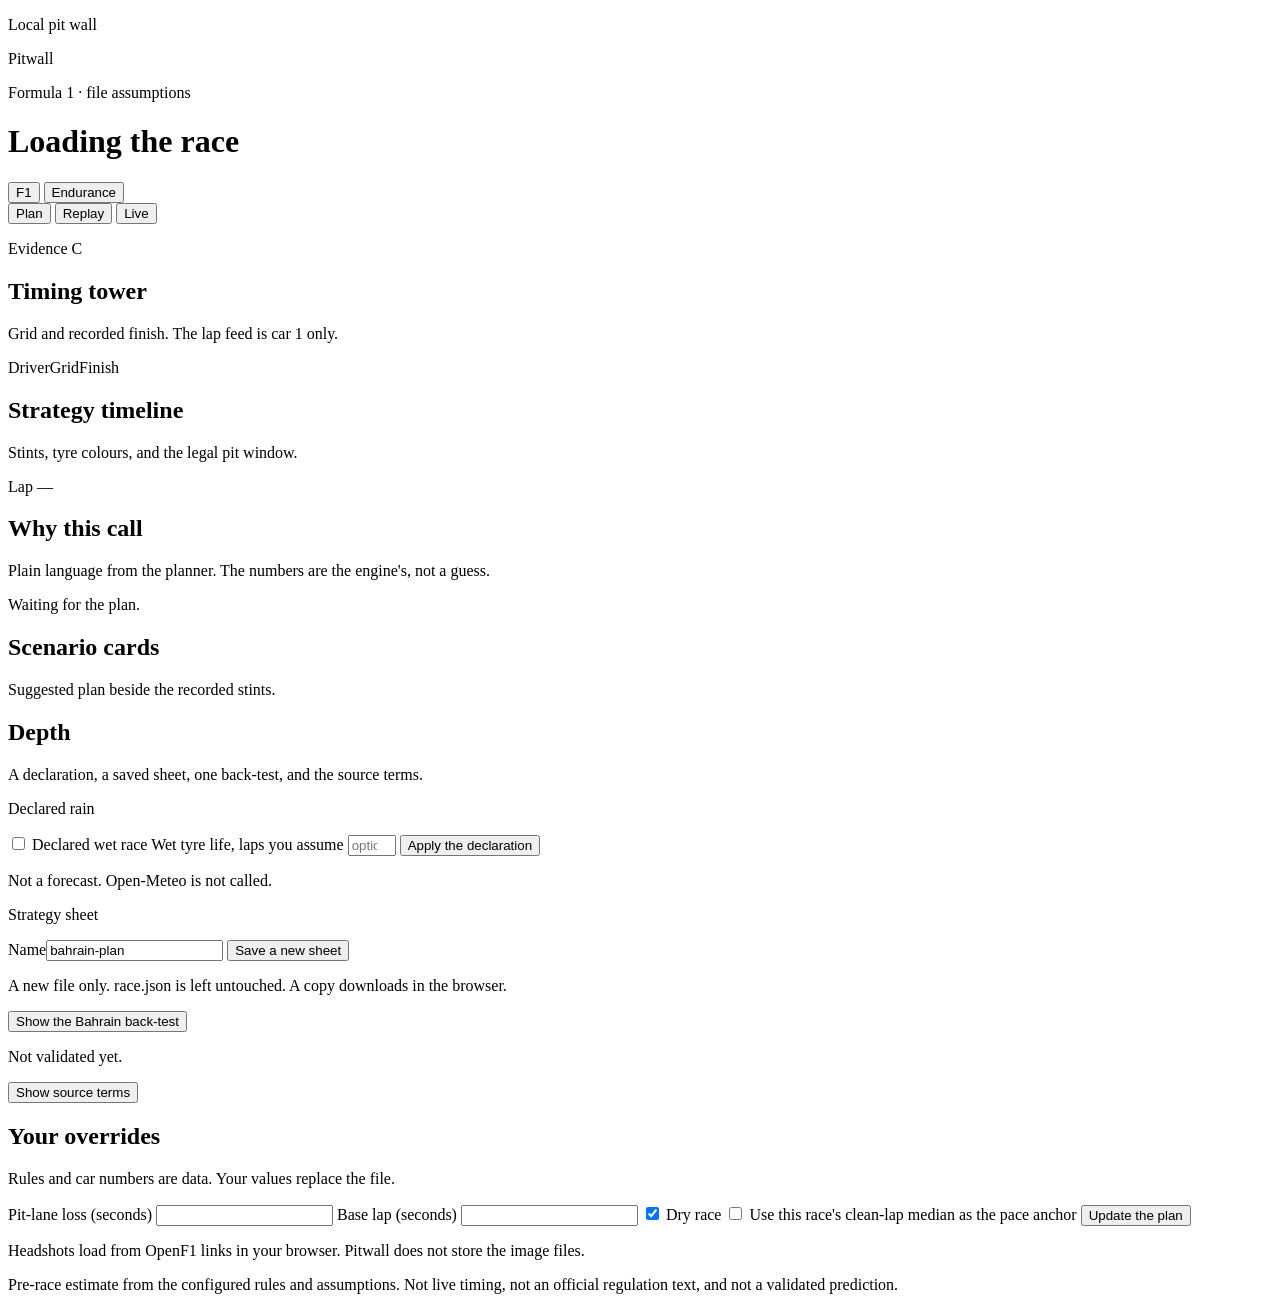
==== pitwall_api/static/index.html @ 007bea9b "Merge branch 'cursor/phase-3-wec-endurance-b5de' into cursor/phase-4-depth-b5de Co-authored-by: Sree" ====
<!DOCTYPE html>
<html lang="en">
  <head>
    <meta charset="utf-8" />
    <meta name="viewport" content="width=device-width, initial-scale=1" />
    <title>Pitwall</title>
    <link rel="stylesheet" href="/static/wall.css" />
  </head>
  <body>
    <header class="topbar">
      <div class="brand">
        <span class="mark" aria-hidden="true"></span>
        <div>
          <p class="brand-kicker">Local pit wall</p>
          <p class="brand-name">Pitwall</p>
        </div>
      </div>
      <div class="event-block">
        <p class="kicker" id="series-kicker">Formula 1 · file assumptions</p>
        <h1 id="event-name">Loading the race</h1>
      </div>
      <div class="modes" role="group" aria-label="Series">
        <button type="button" id="series-f1" class="mode on">F1</button>
        <button type="button" id="series-endurance" class="mode">Endurance</button>
      </div>
      <div class="modes" role="group" aria-label="View">
        <button type="button" id="mode-plan" class="mode on" data-mode="plan">Plan</button>
        <button type="button" id="mode-replay" class="mode" data-mode="replay">Replay</button>
        <button type="button" id="mode-live" class="mode" data-mode="live">Live</button>
      </div>
      <p class="pill" id="evidence-pill">Evidence C</p>
    </header>

    <div class="wall">
      <aside class="panel tower-panel" aria-labelledby="tower-title">
        <div class="panel-head">
          <h2 id="tower-title">Timing tower</h2>
          <p id="tower-blurb">Grid and recorded finish. The lap feed is car 1 only.</p>
        </div>
        <div class="tower-head" aria-hidden="true">
          <span></span><span id="tower-col-driver">Driver</span><span id="tower-col-a">Grid</span><span id="tower-col-b">Finish</span>
        </div>
        <ol id="tower" class="tower"></ol>
      </aside>

      <main class="centre">
        <section class="panel" aria-labelledby="timeline-title">
          <div class="panel-head row">
            <div>
              <h2 id="timeline-title">Strategy timeline</h2>
              <p id="timeline-note">Stints, tyre colours, and the legal pit window.</p>
            </div>
            <p class="lap-readout" id="lap-readout">Lap —</p>
          </div>
          <p id="live-banner" class="live-banner" hidden></p>
          <div id="timeline" class="timeline"></div>
          <div class="scrub" id="scrub" hidden>
            <label for="lap-slider">Lap</label>
            <input id="lap-slider" type="range" min="1" max="57" value="1" />
            <p id="pit-flag" class="pit-flag" hidden>Pit this lap</p>
          </div>
        </section>

        <section class="panel explain" aria-labelledby="explain-title">
          <div class="panel-head">
            <h2 id="explain-title">Why this call</h2>
            <p>Plain language from the planner. The numbers are the engine's, not a guess.</p>
          </div>
          <p id="explain" class="explain-body">Waiting for the plan.</p>
          <p id="uncertainty" class="uncertainty"></p>
        </section>
      </main>

      <aside class="side">
        <section class="panel" aria-labelledby="cards-title">
          <div class="panel-head">
            <h2 id="cards-title">Scenario cards</h2>
            <p id="cards-blurb">Suggested plan beside the recorded stints.</p>
          </div>
          <div id="cards" class="cards"></div>
        </section>

        <section class="panel" id="endurance-tools" hidden aria-labelledby="endurance-title">
          <div class="panel-head">
            <h2 id="endurance-title">Endurance</h2>
            <p>Synthetic presets and numbers you type. No timing feed is fetched.</p>
          </div>
          <label class="stack">Preset
            <select id="preset-name"></select>
          </label>
          <label class="stack">Class name
            <input id="class-name" type="text" value="GT3" maxlength="40" />
          </label>
          <button type="button" id="add-class">Add the 4h synthetic preset as another class</button>
          <p id="class-note" class="fine">Classes do not interact. There is no traffic, passing, or shared pit lane between them.</p>
          <form id="sc-form" class="builder">
            <p class="kicker">Manual safety car</p>
            <label>Deploy minute<input id="sc-minute" type="number" min="0" step="1" value="120" /></label>
            <label>Duration (minutes)<input id="sc-duration" type="number" min="0" step="1" value="20" /></label>
            <button type="submit">Apply the what-if</button>
            <p id="sc-note" class="fine">You declare the window. This is not live race control.</p>
          </form>
          <form id="telemetry-form" class="builder">
            <p class="kicker">Lap rows</p>
            <textarea id="telemetry-csv" rows="4" spellcheck="false" placeholder="lap,lap_time_sec,fuel_remaining_liters"></textarea>
            <button type="button" id="fill-sample">Fill a synthetic sample</button>
            <button type="submit">Preview pasted laps</button>
            <button type="button" id="use-pace" hidden>Use this pace on the plan</button>
            <p id="telemetry-note" class="fine">Paste rows you have the right to use. A link is refused and nothing is fetched.</p>
          </form>
        </section>

        <section class="panel" id="live-tools" hidden aria-labelledby="live-title">
          <div class="panel-head">
            <h2 id="live-title">Live tools</h2>
            <p>Replay is the free feed. OpenF1 live stays on the server and is paid.</p>
          </div>
          <p id="live-source" class="fine"></p>
          <label class="check"><input id="sc-on" type="checkbox" /> What-if safety car, laps 34–36, pit loss 10 s</label>
          <button type="button" id="play-live">Play the recording</button>
          <form id="undercut-form" class="builder">
            <p class="kicker">Undercut</p>
            <label>Gap behind (seconds)<input id="gap" type="number" step="0.1" value="2" /></label>
            <label>Laps we stop earlier<input id="laps-ahead" type="number" step="1" value="5" /></label>
            <label>Tyre gain per lap (seconds)<input id="tyre-gain" type="number" step="0.1" value="0.5" /></label>
            <label>Out-lap warm-up (seconds)<input id="out-lap" type="number" min="0" step="0.1" value="0" /></label>
            <label>In-lap delta (seconds)<input id="in-lap" type="number" min="0" step="0.1" value="0" /></label>
            <label>Traffic avoided (seconds)<input id="traffic" type="number" min="0" step="0.1" value="0" /></label>
            <button type="submit">Check the undercut</button>
            <p id="undercut-note" class="fine">Tyre gain, out-lap, in-lap, and traffic are your inputs, not a measured rival.</p>
          </form>
          <button type="button" id="odds-button">Sample the race-time spread</button>
          <p id="odds-note" class="fine"></p>
        </section>

        <section class="panel" id="depth-tools" aria-labelledby="depth-title">
          <div class="panel-head">
            <h2 id="depth-title">Depth</h2>
            <p>A declaration, a saved sheet, one back-test, and the source terms.</p>
          </div>
          <form id="rain-form" class="builder">
            <p class="kicker">Declared rain</p>
            <label class="check"><input id="declared-wet" type="checkbox" /> Declared wet race</label>
            <label>Wet tyre life, laps you assume
              <input id="wet-life" type="number" min="1" max="80" step="1" placeholder="optional" />
            </label>
            <button type="submit">Apply the declaration</button>
            <p id="rain-note" class="fine">Not a forecast. Open-Meteo is not called.</p>
          </form>
          <form id="sheet-form" class="builder">
            <p class="kicker">Strategy sheet</p>
            <label>Name<input id="sheet-name" type="text" value="bahrain-plan" maxlength="80" /></label>
            <button type="submit">Save a new sheet</button>
            <p id="sheet-note" class="fine">A new file only. race.json is left untouched. A copy downloads in the browser.</p>
          </form>
          <button type="button" id="accuracy-button">Show the Bahrain back-test</button>
          <p id="accuracy-note" class="fine">Not validated yet.</p>
          <button type="button" id="terms-button">Show source terms</button>
          <p id="terms-note" class="fine"></p>
        </section>

        <section class="panel" aria-labelledby="builder-title">
          <div class="panel-head">
            <h2 id="builder-title">Your overrides</h2>
            <p>Rules and car numbers are data. Your values replace the file.</p>
          </div>
          <form id="builder" class="builder">
            <label>Pit-lane loss (seconds)
              <input id="pit-loss" name="pit_lane_loss_sec" type="number" min="0" step="0.1" required />
            </label>
            <label>Base lap (seconds)
              <input id="base-lap" name="base_lap_time_sec" type="number" min="1" step="0.001" required />
            </label>
            <label class="check"><input id="dry-race" name="dry_race" type="checkbox" checked /> Dry race</label>
            <label class="check"><input id="anchor-pace" name="anchor_pace" type="checkbox" /> Use this race's clean-lap median as the pace anchor</label>
            <button type="submit" id="apply">Update the plan</button>
            <p id="apply-note" class="fine">Headshots load from OpenF1 links in your browser. Pitwall does not store the image files.</p>
          </form>
        </section>
      </aside>
    </div>

    <footer class="disclaimer">
      Pre-race estimate from the configured rules and assumptions.
      Not live timing, not an official regulation text, and not a validated prediction.
    </footer>
    <script type="module" src="/static/wall.js"></script>
  </body>
</html>
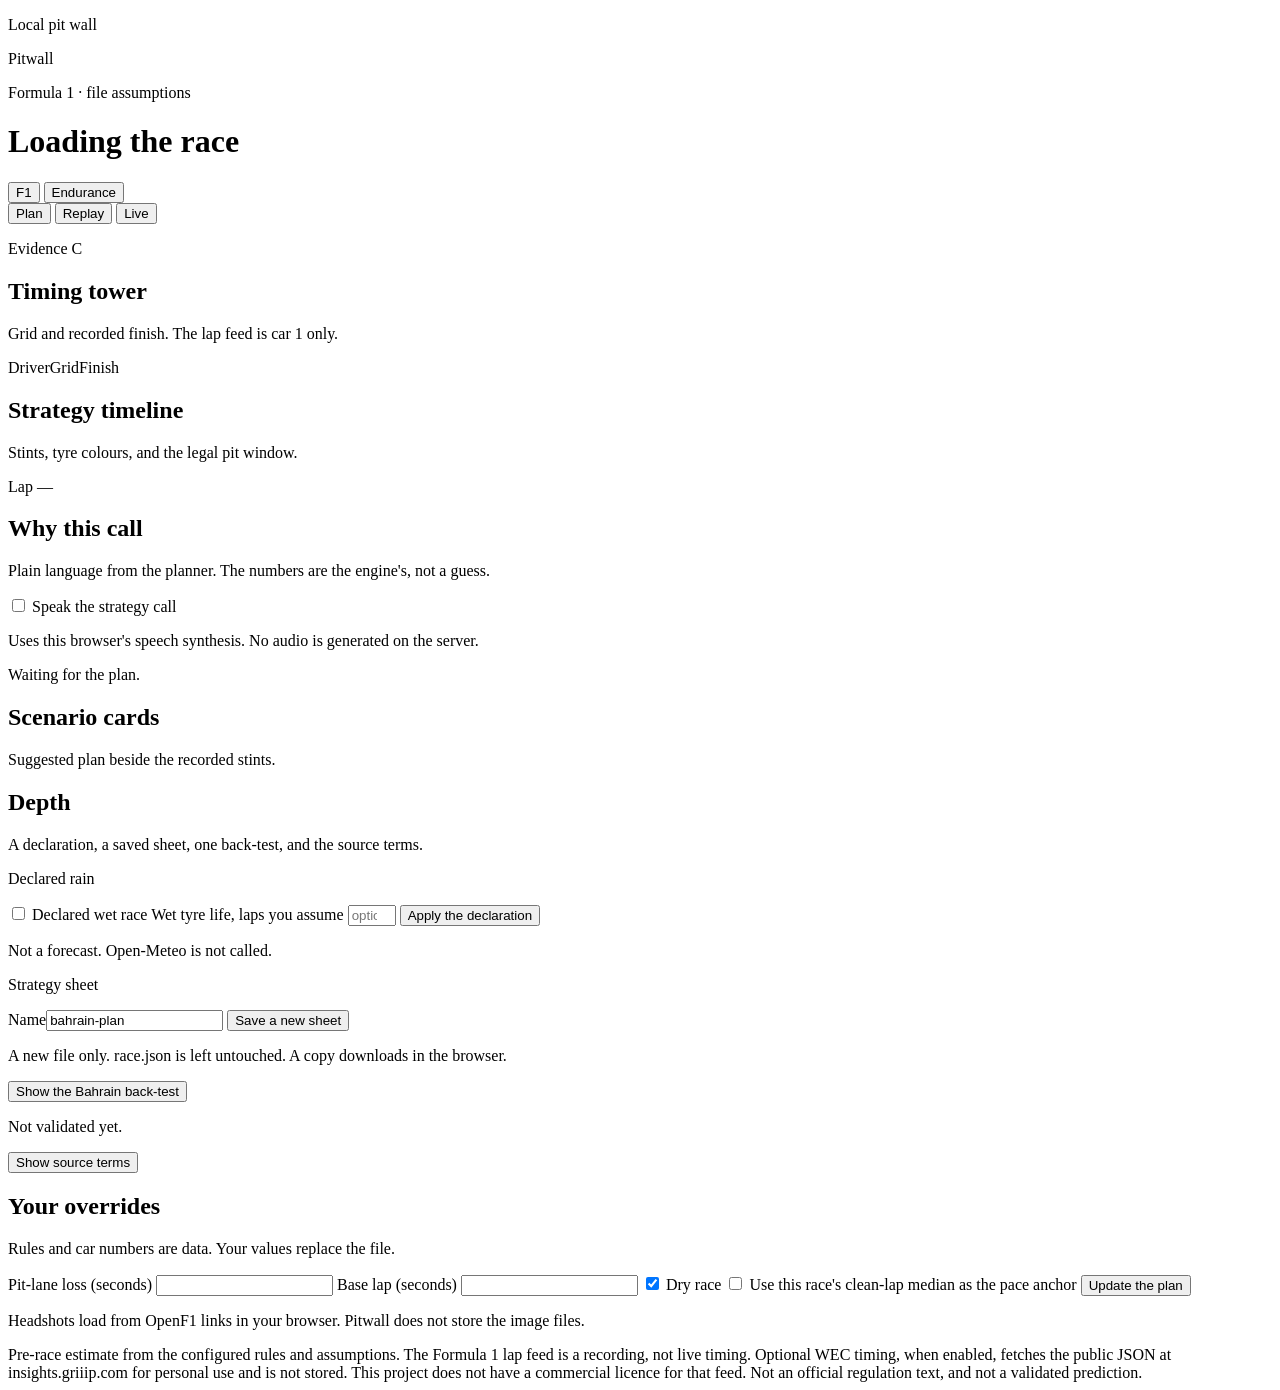
==== commit aba91788: "Merge phase-4 depth fixes and keep team radio on the split pit wall. The WEC adapter names the publi" ====
--- a/pitwall_api/static/index.html
+++ b/pitwall_api/static/index.html
@@ -55,9 +55,32 @@
           <p id="live-banner" class="live-banner" hidden></p>
           <div id="timeline" class="timeline"></div>
           <div class="scrub" id="scrub" hidden>
-            <label for="lap-slider">Lap</label>
-            <input id="lap-slider" type="range" min="1" max="57" value="1" />
-            <p id="pit-flag" class="pit-flag" hidden>Pit this lap</p>
+            <div class="scrub-row">
+              <label for="lap-slider">Lap</label>
+              <input id="lap-slider" type="range" min="1" max="57" value="1" />
+              <p id="pit-flag" class="pit-flag" hidden>Pit this lap</p>
+            </div>
+            <div class="transport">
+              <button type="button" id="play-recording">Play</button>
+              <button type="button" id="pause-recording">Pause</button>
+              <label>Speed
+                <select id="play-speed">
+                  <option value="2000">0.5×</option>
+                  <option value="1000" selected>1×</option>
+                  <option value="500">2×</option>
+                  <option value="200">5×</option>
+                </select>
+              </label>
+              <p class="fine">A recording. Jump with the lap slider. Not live timing.</p>
+            </div>
+          </div>
+          <div id="radio-box" class="radio-box" hidden>
+            <div>
+              <h3>Team radio</h3>
+              <p id="radio-note">OpenF1 clip for this lap. The browser plays the link. Audio is not stored.</p>
+            </div>
+            <audio id="team-radio" controls preload="none"></audio>
+            <label class="check"><input id="radio-auto" type="checkbox" /> Play the clip when the lap reaches it</label>
           </div>
         </section>
 
@@ -66,6 +89,8 @@
             <h2 id="explain-title">Why this call</h2>
             <p>Plain language from the planner. The numbers are the engine's, not a guess.</p>
           </div>
+          <label class="check"><input id="speak-call" type="checkbox" /> Speak the strategy call</label>
+          <p id="speak-note" class="fine">Uses this browser's speech synthesis. No audio is generated on the server.</p>
           <p id="explain" class="explain-body">Waiting for the plan.</p>
           <p id="uncertainty" class="uncertainty"></p>
         </section>
@@ -83,7 +108,7 @@
         <section class="panel" id="endurance-tools" hidden aria-labelledby="endurance-title">
           <div class="panel-head">
             <h2 id="endurance-title">Endurance</h2>
-            <p>Synthetic presets and numbers you type. No timing feed is fetched.</p>
+            <p>Synthetic presets and numbers you type. A pasted link is still refused.</p>
           </div>
           <label class="stack">Preset
             <select id="preset-name"></select>
@@ -108,6 +133,13 @@
             <button type="button" id="use-pace" hidden>Use this pace on the plan</button>
             <p id="telemetry-note" class="fine">Paste rows you have the right to use. A link is refused and nothing is fetched.</p>
           </form>
+          <form id="wec-form" class="builder">
+            <p class="kicker">Optional public timing</p>
+            <label class="check"><input id="wec-enable" type="checkbox" /> Read livetiming.fiawec.com for personal use</label>
+            <button type="submit" id="wec-refresh" disabled>Refresh timing</button>
+            <p id="wec-note" class="fine">Off by default. A refresh fetches the public JSON at insights.griiip.com for personal use. It is not stored, there is no commercial licence, and no video or broadcast audio is captured.</p>
+            <ol id="wec-rows" class="wec-rows"></ol>
+          </form>
         </section>
 
         <section class="panel" id="live-tools" hidden aria-labelledby="live-title">
@@ -182,7 +214,9 @@
 
     <footer class="disclaimer">
       Pre-race estimate from the configured rules and assumptions.
-      Not live timing, not an official regulation text, and not a validated prediction.
+      The Formula 1 lap feed is a recording, not live timing.
+      Optional WEC timing, when enabled, fetches the public JSON at insights.griiip.com for personal use and is not stored. This project does not have a commercial licence for that feed.
+      Not an official regulation text, and not a validated prediction.
     </footer>
     <script type="module" src="/static/wall.js"></script>
   </body>
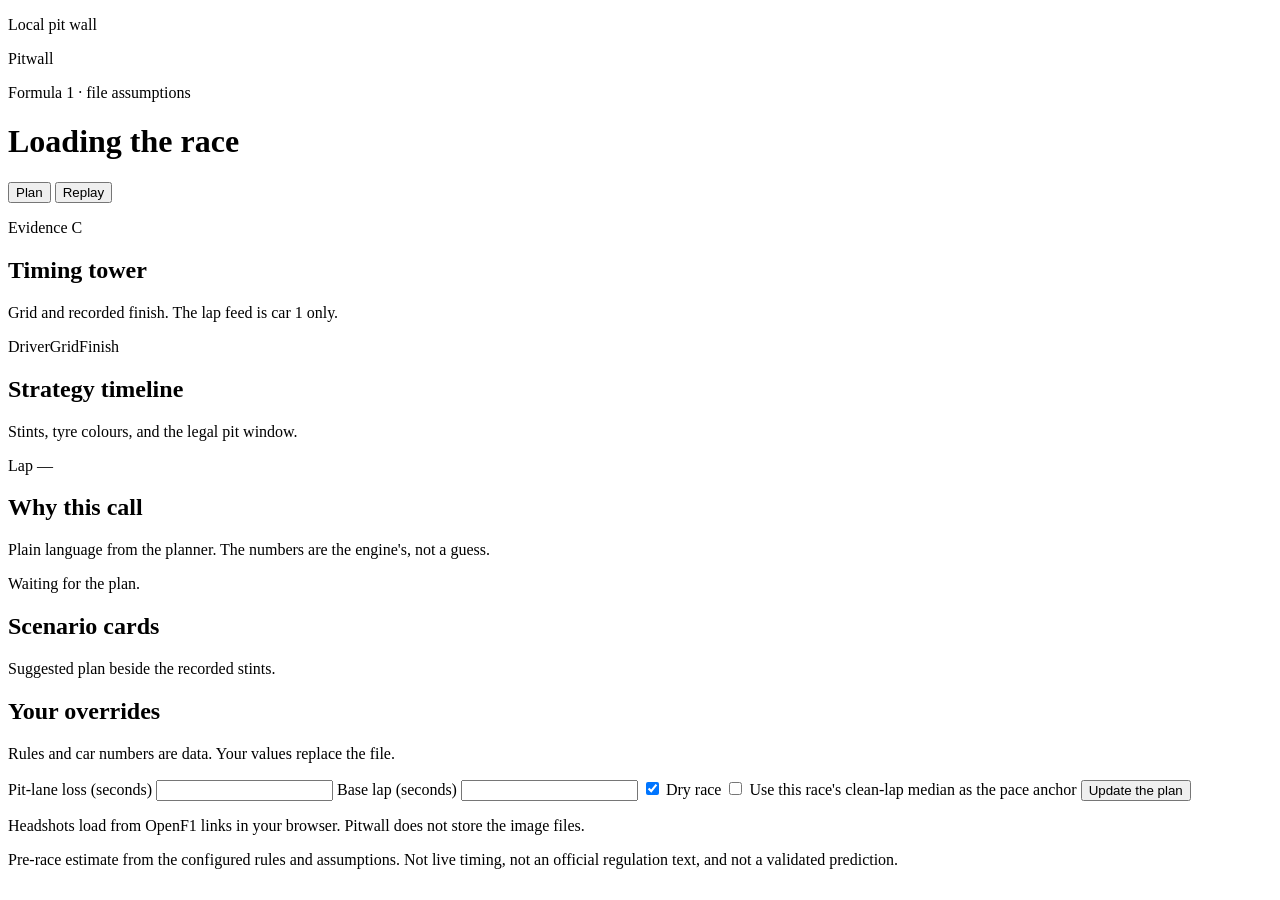
==== commit ffde1e1e: "Merge pull request #30 from Dabi-init/cursor/phase-1-pitwall-ui-b5de Co-authored-by: Sreenath  <Dabi" ====
--- a/pitwall_api/static/index.html
+++ b/pitwall_api/static/index.html
@@ -19,14 +19,9 @@
         <p class="kicker" id="series-kicker">Formula 1 · file assumptions</p>
         <h1 id="event-name">Loading the race</h1>
       </div>
-      <div class="modes" role="group" aria-label="Series">
-        <button type="button" id="series-f1" class="mode on">F1</button>
-        <button type="button" id="series-endurance" class="mode">Endurance</button>
-      </div>
       <div class="modes" role="group" aria-label="View">
         <button type="button" id="mode-plan" class="mode on" data-mode="plan">Plan</button>
         <button type="button" id="mode-replay" class="mode" data-mode="replay">Replay</button>
-        <button type="button" id="mode-live" class="mode" data-mode="live">Live</button>
       </div>
       <p class="pill" id="evidence-pill">Evidence C</p>
     </header>
@@ -35,10 +30,10 @@
       <aside class="panel tower-panel" aria-labelledby="tower-title">
         <div class="panel-head">
           <h2 id="tower-title">Timing tower</h2>
-          <p id="tower-blurb">Grid and recorded finish. The lap feed is car 1 only.</p>
+          <p>Grid and recorded finish. The lap feed is car 1 only.</p>
         </div>
         <div class="tower-head" aria-hidden="true">
-          <span></span><span id="tower-col-driver">Driver</span><span id="tower-col-a">Grid</span><span id="tower-col-b">Finish</span>
+          <span></span><span>Driver</span><span>Grid</span><span>Finish</span>
         </div>
         <ol id="tower" class="tower"></ol>
       </aside>
@@ -52,35 +47,11 @@
             </div>
             <p class="lap-readout" id="lap-readout">Lap —</p>
           </div>
-          <p id="live-banner" class="live-banner" hidden></p>
           <div id="timeline" class="timeline"></div>
           <div class="scrub" id="scrub" hidden>
-            <div class="scrub-row">
-              <label for="lap-slider">Lap</label>
-              <input id="lap-slider" type="range" min="1" max="57" value="1" />
-              <p id="pit-flag" class="pit-flag" hidden>Pit this lap</p>
-            </div>
-            <div class="transport">
-              <button type="button" id="play-recording">Play</button>
-              <button type="button" id="pause-recording">Pause</button>
-              <label>Speed
-                <select id="play-speed">
-                  <option value="2000">0.5×</option>
-                  <option value="1000" selected>1×</option>
-                  <option value="500">2×</option>
-                  <option value="200">5×</option>
-                </select>
-              </label>
-              <p class="fine">A recording. Jump with the lap slider. Not live timing.</p>
-            </div>
-          </div>
-          <div id="radio-box" class="radio-box" hidden>
-            <div>
-              <h3>Team radio</h3>
-              <p id="radio-note">OpenF1 clip for this lap. The browser plays the link. Audio is not stored.</p>
-            </div>
-            <audio id="team-radio" controls preload="none"></audio>
-            <label class="check"><input id="radio-auto" type="checkbox" /> Play the clip when the lap reaches it</label>
+            <label for="lap-slider">Replay lap</label>
+            <input id="lap-slider" type="range" min="1" max="57" value="1" />
+            <p id="pit-flag" class="pit-flag" hidden>Pit this lap</p>
           </div>
         </section>
 
@@ -89,8 +60,6 @@
             <h2 id="explain-title">Why this call</h2>
             <p>Plain language from the planner. The numbers are the engine's, not a guess.</p>
           </div>
-          <label class="check"><input id="speak-call" type="checkbox" /> Speak the strategy call</label>
-          <p id="speak-note" class="fine">Uses this browser's speech synthesis. No audio is generated on the server.</p>
           <p id="explain" class="explain-body">Waiting for the plan.</p>
           <p id="uncertainty" class="uncertainty"></p>
         </section>
@@ -100,95 +69,9 @@
         <section class="panel" aria-labelledby="cards-title">
           <div class="panel-head">
             <h2 id="cards-title">Scenario cards</h2>
-            <p id="cards-blurb">Suggested plan beside the recorded stints.</p>
+            <p>Suggested plan beside the recorded stints.</p>
           </div>
           <div id="cards" class="cards"></div>
-        </section>
-
-        <section class="panel" id="endurance-tools" hidden aria-labelledby="endurance-title">
-          <div class="panel-head">
-            <h2 id="endurance-title">Endurance</h2>
-            <p>Synthetic presets and numbers you type. A pasted link is still refused.</p>
-          </div>
-          <label class="stack">Preset
-            <select id="preset-name"></select>
-          </label>
-          <label class="stack">Class name
-            <input id="class-name" type="text" value="GT3" maxlength="40" />
-          </label>
-          <button type="button" id="add-class">Add the 4h synthetic preset as another class</button>
-          <p id="class-note" class="fine">Classes do not interact. There is no traffic, passing, or shared pit lane between them.</p>
-          <form id="sc-form" class="builder">
-            <p class="kicker">Manual safety car</p>
-            <label>Deploy minute<input id="sc-minute" type="number" min="0" step="1" value="120" /></label>
-            <label>Duration (minutes)<input id="sc-duration" type="number" min="0" step="1" value="20" /></label>
-            <button type="submit">Apply the what-if</button>
-            <p id="sc-note" class="fine">You declare the window. This is not live race control.</p>
-          </form>
-          <form id="telemetry-form" class="builder">
-            <p class="kicker">Lap rows</p>
-            <textarea id="telemetry-csv" rows="4" spellcheck="false" placeholder="lap,lap_time_sec,fuel_remaining_liters"></textarea>
-            <button type="button" id="fill-sample">Fill a synthetic sample</button>
-            <button type="submit">Preview pasted laps</button>
-            <button type="button" id="use-pace" hidden>Use this pace on the plan</button>
-            <p id="telemetry-note" class="fine">Paste rows you have the right to use. A link is refused and nothing is fetched.</p>
-          </form>
-          <form id="wec-form" class="builder">
-            <p class="kicker">Optional public timing</p>
-            <label class="check"><input id="wec-enable" type="checkbox" /> Read livetiming.fiawec.com for personal use</label>
-            <button type="submit" id="wec-refresh" disabled>Refresh timing</button>
-            <p id="wec-note" class="fine">Off by default. A refresh fetches the public JSON at insights.griiip.com for personal use. It is not stored, there is no commercial licence, and no video or broadcast audio is captured.</p>
-            <ol id="wec-rows" class="wec-rows"></ol>
-          </form>
-        </section>
-
-        <section class="panel" id="live-tools" hidden aria-labelledby="live-title">
-          <div class="panel-head">
-            <h2 id="live-title">Live tools</h2>
-            <p>Replay is the free feed. OpenF1 live stays on the server and is paid.</p>
-          </div>
-          <p id="live-source" class="fine"></p>
-          <label class="check"><input id="sc-on" type="checkbox" /> What-if safety car, laps 34–36, pit loss 10 s</label>
-          <button type="button" id="play-live">Play the recording</button>
-          <form id="undercut-form" class="builder">
-            <p class="kicker">Undercut</p>
-            <label>Gap behind (seconds)<input id="gap" type="number" step="0.1" value="2" /></label>
-            <label>Laps we stop earlier<input id="laps-ahead" type="number" step="1" value="5" /></label>
-            <label>Tyre gain per lap (seconds)<input id="tyre-gain" type="number" step="0.1" value="0.5" /></label>
-            <label>Out-lap warm-up (seconds)<input id="out-lap" type="number" min="0" step="0.1" value="0" /></label>
-            <label>In-lap delta (seconds)<input id="in-lap" type="number" min="0" step="0.1" value="0" /></label>
-            <label>Traffic avoided (seconds)<input id="traffic" type="number" min="0" step="0.1" value="0" /></label>
-            <button type="submit">Check the undercut</button>
-            <p id="undercut-note" class="fine">Tyre gain, out-lap, in-lap, and traffic are your inputs, not a measured rival.</p>
-          </form>
-          <button type="button" id="odds-button">Sample the race-time spread</button>
-          <p id="odds-note" class="fine"></p>
-        </section>
-
-        <section class="panel" id="depth-tools" aria-labelledby="depth-title">
-          <div class="panel-head">
-            <h2 id="depth-title">Depth</h2>
-            <p>A declaration, a saved sheet, one back-test, and the source terms.</p>
-          </div>
-          <form id="rain-form" class="builder">
-            <p class="kicker">Declared rain</p>
-            <label class="check"><input id="declared-wet" type="checkbox" /> Declared wet race</label>
-            <label>Wet tyre life, laps you assume
-              <input id="wet-life" type="number" min="1" max="80" step="1" placeholder="optional" />
-            </label>
-            <button type="submit">Apply the declaration</button>
-            <p id="rain-note" class="fine">Not a forecast. Open-Meteo is not called.</p>
-          </form>
-          <form id="sheet-form" class="builder">
-            <p class="kicker">Strategy sheet</p>
-            <label>Name<input id="sheet-name" type="text" value="bahrain-plan" maxlength="80" /></label>
-            <button type="submit">Save a new sheet</button>
-            <p id="sheet-note" class="fine">A new file only. race.json is left untouched. A copy downloads in the browser.</p>
-          </form>
-          <button type="button" id="accuracy-button">Show the Bahrain back-test</button>
-          <p id="accuracy-note" class="fine">Not validated yet.</p>
-          <button type="button" id="terms-button">Show source terms</button>
-          <p id="terms-note" class="fine"></p>
         </section>
 
         <section class="panel" aria-labelledby="builder-title">
@@ -214,9 +97,7 @@
 
     <footer class="disclaimer">
       Pre-race estimate from the configured rules and assumptions.
-      The Formula 1 lap feed is a recording, not live timing.
-      Optional WEC timing, when enabled, fetches the public JSON at insights.griiip.com for personal use and is not stored. This project does not have a commercial licence for that feed.
-      Not an official regulation text, and not a validated prediction.
+      Not live timing, not an official regulation text, and not a validated prediction.
     </footer>
     <script type="module" src="/static/wall.js"></script>
   </body>
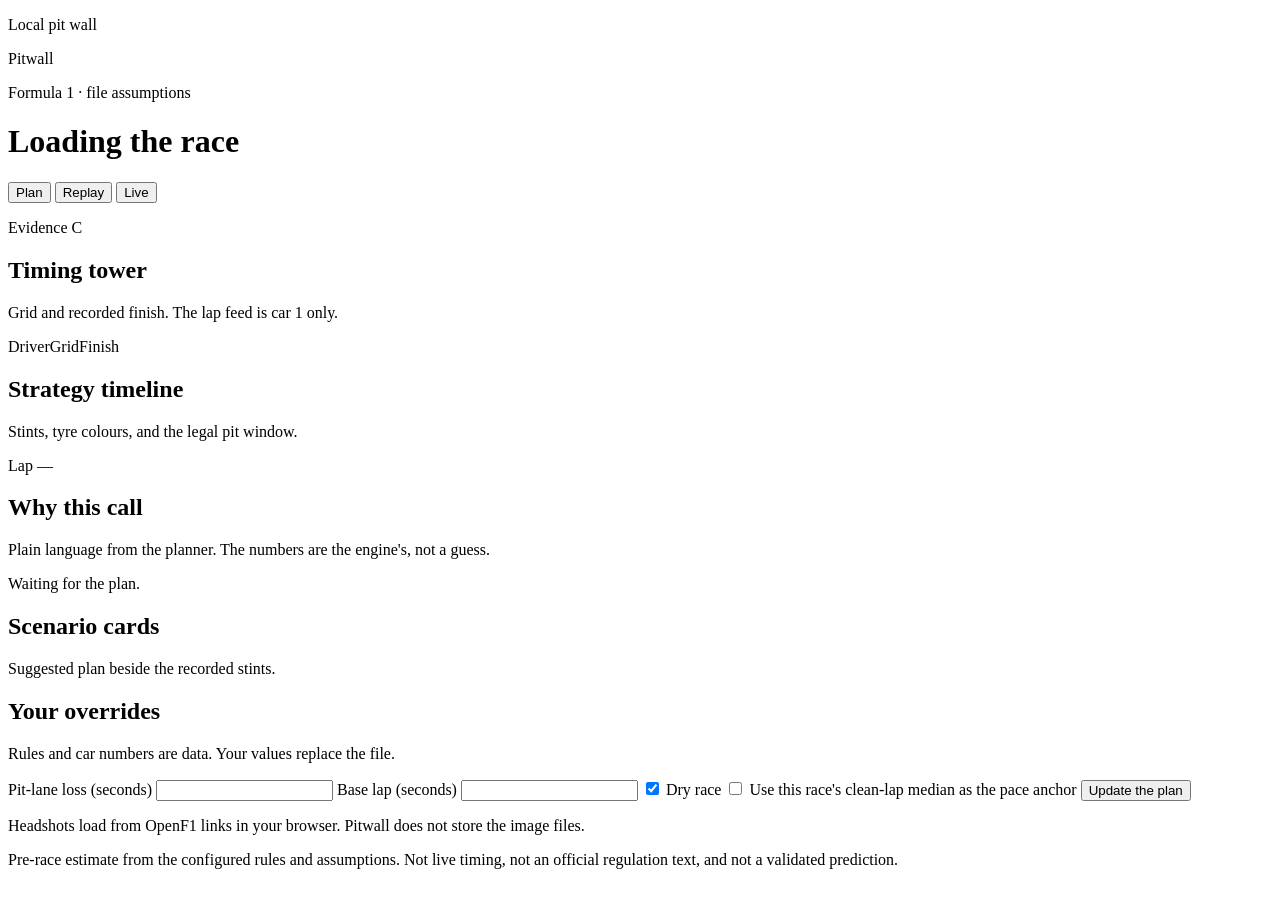
==== commit d7b133bc: "Merge pull request #31 from Dabi-init/cursor/phase-2-live-f1-b5de Co-authored-by: Sreenath  <Dabi-in" ====
--- a/pitwall_api/static/index.html
+++ b/pitwall_api/static/index.html
@@ -22,6 +22,7 @@
       <div class="modes" role="group" aria-label="View">
         <button type="button" id="mode-plan" class="mode on" data-mode="plan">Plan</button>
         <button type="button" id="mode-replay" class="mode" data-mode="replay">Replay</button>
+        <button type="button" id="mode-live" class="mode" data-mode="live">Live</button>
       </div>
       <p class="pill" id="evidence-pill">Evidence C</p>
     </header>
@@ -47,9 +48,10 @@
             </div>
             <p class="lap-readout" id="lap-readout">Lap —</p>
           </div>
+          <p id="live-banner" class="live-banner" hidden></p>
           <div id="timeline" class="timeline"></div>
           <div class="scrub" id="scrub" hidden>
-            <label for="lap-slider">Replay lap</label>
+            <label for="lap-slider">Lap</label>
             <input id="lap-slider" type="range" min="1" max="57" value="1" />
             <p id="pit-flag" class="pit-flag" hidden>Pit this lap</p>
           </div>
@@ -72,6 +74,29 @@
             <p>Suggested plan beside the recorded stints.</p>
           </div>
           <div id="cards" class="cards"></div>
+        </section>
+
+        <section class="panel" id="live-tools" hidden aria-labelledby="live-title">
+          <div class="panel-head">
+            <h2 id="live-title">Live tools</h2>
+            <p>Replay is the free feed. OpenF1 live stays on the server and is paid.</p>
+          </div>
+          <p id="live-source" class="fine"></p>
+          <label class="check"><input id="sc-on" type="checkbox" /> What-if safety car, laps 34–36, pit loss 10 s</label>
+          <button type="button" id="play-live">Play the recording</button>
+          <form id="undercut-form" class="builder">
+            <p class="kicker">Undercut</p>
+            <label>Gap behind (seconds)<input id="gap" type="number" step="0.1" value="2" /></label>
+            <label>Laps we stop earlier<input id="laps-ahead" type="number" step="1" value="5" /></label>
+            <label>Tyre gain per lap (seconds)<input id="tyre-gain" type="number" step="0.1" value="0.5" /></label>
+            <label>Out-lap warm-up (seconds)<input id="out-lap" type="number" min="0" step="0.1" value="0" /></label>
+            <label>In-lap delta (seconds)<input id="in-lap" type="number" min="0" step="0.1" value="0" /></label>
+            <label>Traffic avoided (seconds)<input id="traffic" type="number" min="0" step="0.1" value="0" /></label>
+            <button type="submit">Check the undercut</button>
+            <p id="undercut-note" class="fine">Tyre gain, out-lap, in-lap, and traffic are your inputs, not a measured rival.</p>
+          </form>
+          <button type="button" id="odds-button">Sample the race-time spread</button>
+          <p id="odds-note" class="fine"></p>
         </section>
 
         <section class="panel" aria-labelledby="builder-title">
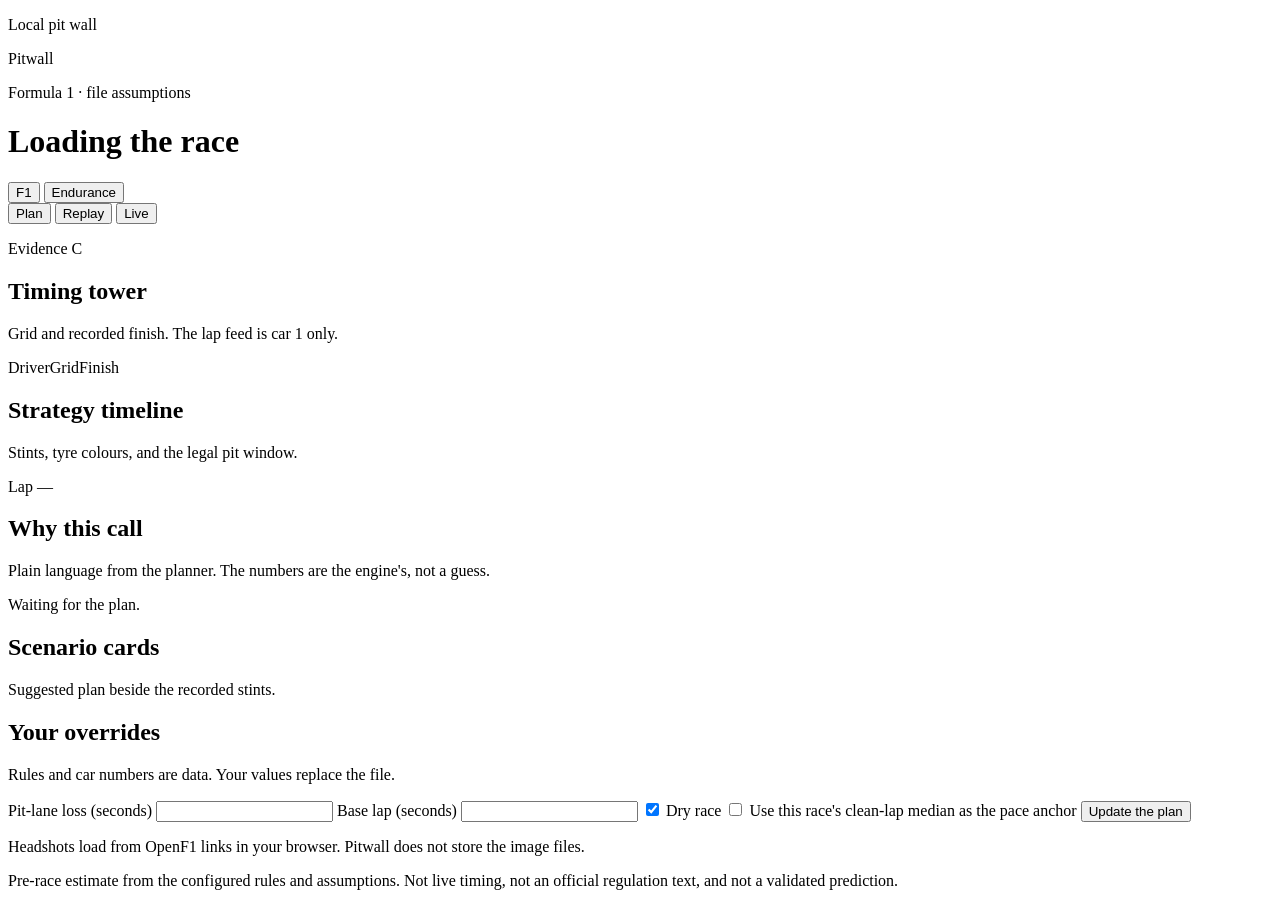
==== commit 0645ca90: "Merge pull request #32 from Dabi-init/cursor/phase-3-wec-endurance-b5de Co-authored-by: Sreenath  <D" ====
--- a/pitwall_api/static/index.html
+++ b/pitwall_api/static/index.html
@@ -19,6 +19,10 @@
         <p class="kicker" id="series-kicker">Formula 1 · file assumptions</p>
         <h1 id="event-name">Loading the race</h1>
       </div>
+      <div class="modes" role="group" aria-label="Series">
+        <button type="button" id="series-f1" class="mode on">F1</button>
+        <button type="button" id="series-endurance" class="mode">Endurance</button>
+      </div>
       <div class="modes" role="group" aria-label="View">
         <button type="button" id="mode-plan" class="mode on" data-mode="plan">Plan</button>
         <button type="button" id="mode-replay" class="mode" data-mode="replay">Replay</button>
@@ -31,10 +35,10 @@
       <aside class="panel tower-panel" aria-labelledby="tower-title">
         <div class="panel-head">
           <h2 id="tower-title">Timing tower</h2>
-          <p>Grid and recorded finish. The lap feed is car 1 only.</p>
+          <p id="tower-blurb">Grid and recorded finish. The lap feed is car 1 only.</p>
         </div>
         <div class="tower-head" aria-hidden="true">
-          <span></span><span>Driver</span><span>Grid</span><span>Finish</span>
+          <span></span><span id="tower-col-driver">Driver</span><span id="tower-col-a">Grid</span><span id="tower-col-b">Finish</span>
         </div>
         <ol id="tower" class="tower"></ol>
       </aside>
@@ -71,9 +75,39 @@
         <section class="panel" aria-labelledby="cards-title">
           <div class="panel-head">
             <h2 id="cards-title">Scenario cards</h2>
-            <p>Suggested plan beside the recorded stints.</p>
+            <p id="cards-blurb">Suggested plan beside the recorded stints.</p>
           </div>
           <div id="cards" class="cards"></div>
+        </section>
+
+        <section class="panel" id="endurance-tools" hidden aria-labelledby="endurance-title">
+          <div class="panel-head">
+            <h2 id="endurance-title">Endurance</h2>
+            <p>Synthetic presets and numbers you type. No timing feed is fetched.</p>
+          </div>
+          <label class="stack">Preset
+            <select id="preset-name"></select>
+          </label>
+          <label class="stack">Class name
+            <input id="class-name" type="text" value="GT3" maxlength="40" />
+          </label>
+          <button type="button" id="add-class">Add the 4h synthetic preset as another class</button>
+          <p id="class-note" class="fine">Classes do not interact. There is no traffic, passing, or shared pit lane between them.</p>
+          <form id="sc-form" class="builder">
+            <p class="kicker">Manual safety car</p>
+            <label>Deploy minute<input id="sc-minute" type="number" min="0" step="1" value="120" /></label>
+            <label>Duration (minutes)<input id="sc-duration" type="number" min="0" step="1" value="20" /></label>
+            <button type="submit">Apply the what-if</button>
+            <p id="sc-note" class="fine">You declare the window. This is not live race control.</p>
+          </form>
+          <form id="telemetry-form" class="builder">
+            <p class="kicker">Lap rows</p>
+            <textarea id="telemetry-csv" rows="4" spellcheck="false" placeholder="lap,lap_time_sec,fuel_remaining_liters"></textarea>
+            <button type="button" id="fill-sample">Fill a synthetic sample</button>
+            <button type="submit">Preview pasted laps</button>
+            <button type="button" id="use-pace" hidden>Use this pace on the plan</button>
+            <p id="telemetry-note" class="fine">Paste rows you have the right to use. A link is refused and nothing is fetched.</p>
+          </form>
         </section>
 
         <section class="panel" id="live-tools" hidden aria-labelledby="live-title">
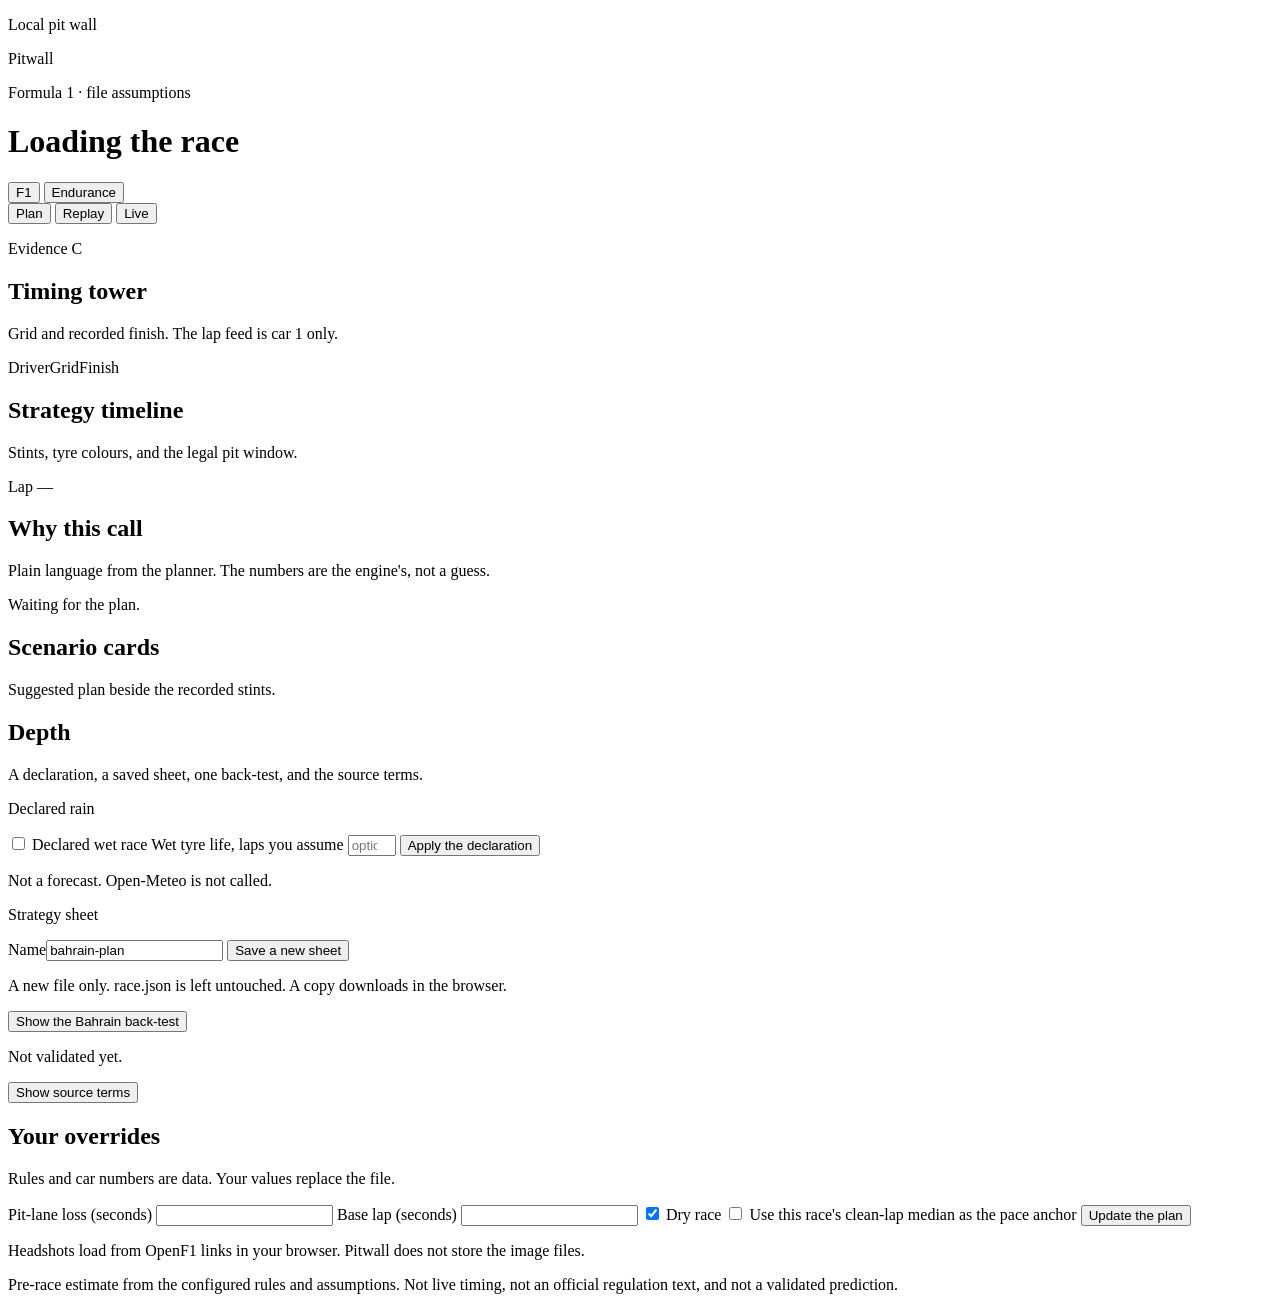
==== commit b9bebf9f: "Merge pull request #33 from Dabi-init/cursor/phase-4-depth-b5de Co-authored-by: Sreenath  <Dabi-init" ====
--- a/pitwall_api/static/index.html
+++ b/pitwall_api/static/index.html
@@ -133,6 +133,32 @@
           <p id="odds-note" class="fine"></p>
         </section>
 
+        <section class="panel" id="depth-tools" aria-labelledby="depth-title">
+          <div class="panel-head">
+            <h2 id="depth-title">Depth</h2>
+            <p>A declaration, a saved sheet, one back-test, and the source terms.</p>
+          </div>
+          <form id="rain-form" class="builder">
+            <p class="kicker">Declared rain</p>
+            <label class="check"><input id="declared-wet" type="checkbox" /> Declared wet race</label>
+            <label>Wet tyre life, laps you assume
+              <input id="wet-life" type="number" min="1" max="80" step="1" placeholder="optional" />
+            </label>
+            <button type="submit">Apply the declaration</button>
+            <p id="rain-note" class="fine">Not a forecast. Open-Meteo is not called.</p>
+          </form>
+          <form id="sheet-form" class="builder">
+            <p class="kicker">Strategy sheet</p>
+            <label>Name<input id="sheet-name" type="text" value="bahrain-plan" maxlength="80" /></label>
+            <button type="submit">Save a new sheet</button>
+            <p id="sheet-note" class="fine">A new file only. race.json is left untouched. A copy downloads in the browser.</p>
+          </form>
+          <button type="button" id="accuracy-button">Show the Bahrain back-test</button>
+          <p id="accuracy-note" class="fine">Not validated yet.</p>
+          <button type="button" id="terms-button">Show source terms</button>
+          <p id="terms-note" class="fine"></p>
+        </section>
+
         <section class="panel" aria-labelledby="builder-title">
           <div class="panel-head">
             <h2 id="builder-title">Your overrides</h2>
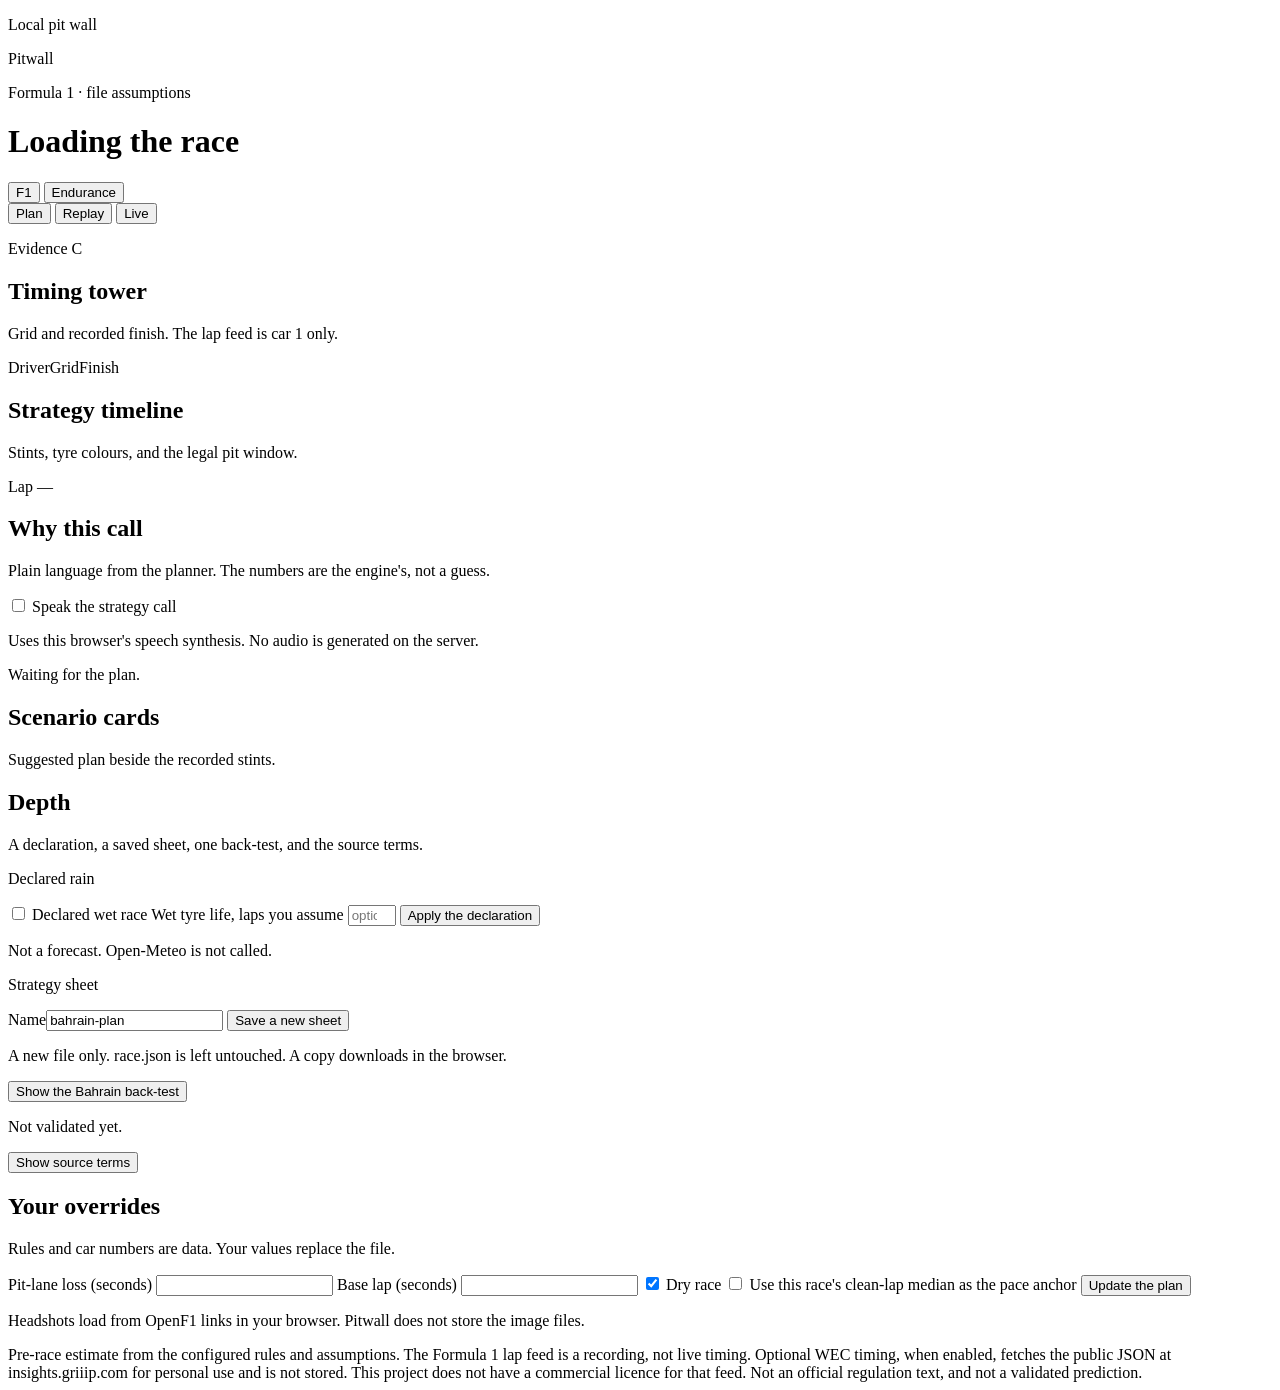
==== commit 84bbffef: "Merge pull request #34 from Dabi-init/cursor/owner-radio-wec-live-b5de Co-authored-by: Sreenath  <Da" ====
--- a/pitwall_api/static/index.html
+++ b/pitwall_api/static/index.html
@@ -55,9 +55,32 @@
           <p id="live-banner" class="live-banner" hidden></p>
           <div id="timeline" class="timeline"></div>
           <div class="scrub" id="scrub" hidden>
-            <label for="lap-slider">Lap</label>
-            <input id="lap-slider" type="range" min="1" max="57" value="1" />
-            <p id="pit-flag" class="pit-flag" hidden>Pit this lap</p>
+            <div class="scrub-row">
+              <label for="lap-slider">Lap</label>
+              <input id="lap-slider" type="range" min="1" max="57" value="1" />
+              <p id="pit-flag" class="pit-flag" hidden>Pit this lap</p>
+            </div>
+            <div class="transport">
+              <button type="button" id="play-recording">Play</button>
+              <button type="button" id="pause-recording">Pause</button>
+              <label>Speed
+                <select id="play-speed">
+                  <option value="2000">0.5×</option>
+                  <option value="1000" selected>1×</option>
+                  <option value="500">2×</option>
+                  <option value="200">5×</option>
+                </select>
+              </label>
+              <p class="fine">A recording. Jump with the lap slider. Not live timing.</p>
+            </div>
+          </div>
+          <div id="radio-box" class="radio-box" hidden>
+            <div>
+              <h3>Team radio</h3>
+              <p id="radio-note">OpenF1 clip for this lap. The browser plays the link. Audio is not stored.</p>
+            </div>
+            <audio id="team-radio" controls preload="none"></audio>
+            <label class="check"><input id="radio-auto" type="checkbox" /> Play the clip when the lap reaches it</label>
           </div>
         </section>
 
@@ -66,6 +89,8 @@
             <h2 id="explain-title">Why this call</h2>
             <p>Plain language from the planner. The numbers are the engine's, not a guess.</p>
           </div>
+          <label class="check"><input id="speak-call" type="checkbox" /> Speak the strategy call</label>
+          <p id="speak-note" class="fine">Uses this browser's speech synthesis. No audio is generated on the server.</p>
           <p id="explain" class="explain-body">Waiting for the plan.</p>
           <p id="uncertainty" class="uncertainty"></p>
         </section>
@@ -83,7 +108,7 @@
         <section class="panel" id="endurance-tools" hidden aria-labelledby="endurance-title">
           <div class="panel-head">
             <h2 id="endurance-title">Endurance</h2>
-            <p>Synthetic presets and numbers you type. No timing feed is fetched.</p>
+            <p>Synthetic presets and numbers you type. A pasted link is still refused.</p>
           </div>
           <label class="stack">Preset
             <select id="preset-name"></select>
@@ -108,6 +133,13 @@
             <button type="button" id="use-pace" hidden>Use this pace on the plan</button>
             <p id="telemetry-note" class="fine">Paste rows you have the right to use. A link is refused and nothing is fetched.</p>
           </form>
+          <form id="wec-form" class="builder">
+            <p class="kicker">Optional public timing</p>
+            <label class="check"><input id="wec-enable" type="checkbox" /> Read livetiming.fiawec.com for personal use</label>
+            <button type="submit" id="wec-refresh" disabled>Refresh timing</button>
+            <p id="wec-note" class="fine">Off by default. A refresh fetches the public JSON at insights.griiip.com for personal use. It is not stored, there is no commercial licence, and no video or broadcast audio is captured.</p>
+            <ol id="wec-rows" class="wec-rows"></ol>
+          </form>
         </section>
 
         <section class="panel" id="live-tools" hidden aria-labelledby="live-title">
@@ -182,7 +214,9 @@
 
     <footer class="disclaimer">
       Pre-race estimate from the configured rules and assumptions.
-      Not live timing, not an official regulation text, and not a validated prediction.
+      The Formula 1 lap feed is a recording, not live timing.
+      Optional WEC timing, when enabled, fetches the public JSON at insights.griiip.com for personal use and is not stored. This project does not have a commercial licence for that feed.
+      Not an official regulation text, and not a validated prediction.
     </footer>
     <script type="module" src="/static/wall.js"></script>
   </body>
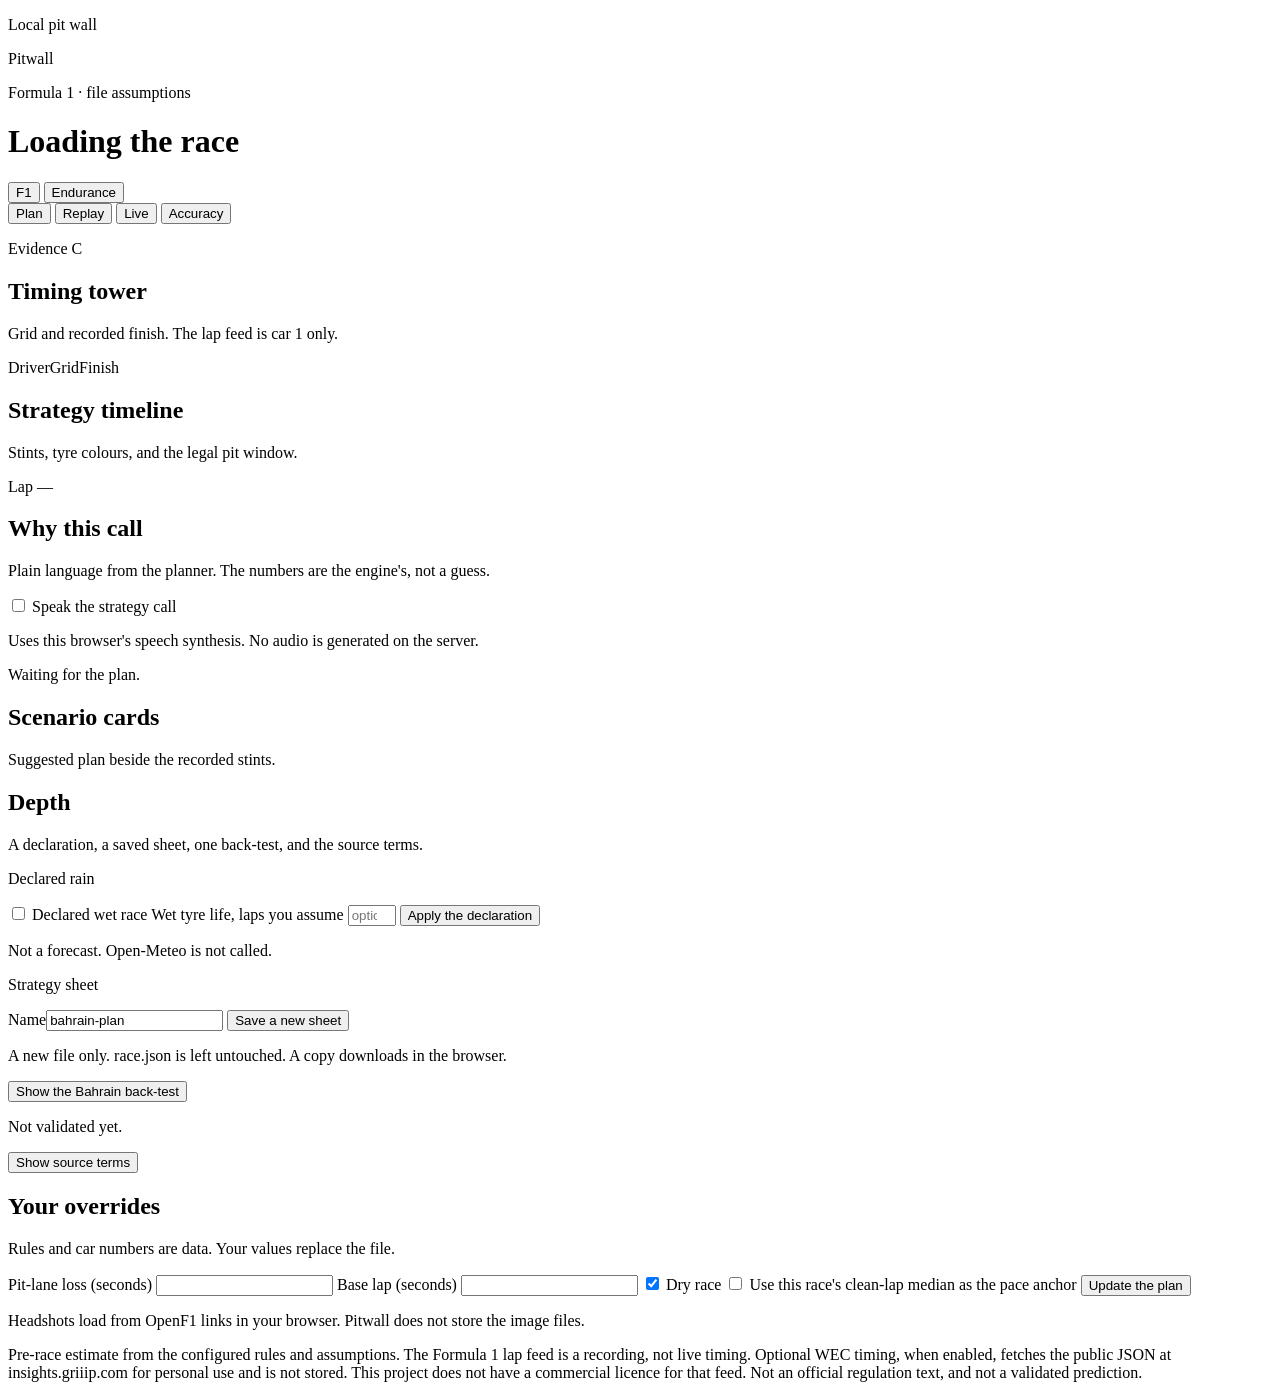
==== commit 9d2efdce: "Add a public post-session accuracy log for the 2026 season. Score pit laps, stint lengths, undercut " ====
--- a/pitwall_api/static/index.html
+++ b/pitwall_api/static/index.html
@@ -27,11 +27,12 @@
         <button type="button" id="mode-plan" class="mode on" data-mode="plan">Plan</button>
         <button type="button" id="mode-replay" class="mode" data-mode="replay">Replay</button>
         <button type="button" id="mode-live" class="mode" data-mode="live">Live</button>
+        <button type="button" id="mode-accuracy" class="mode" data-mode="accuracy">Accuracy</button>
       </div>
       <p class="pill" id="evidence-pill">Evidence C</p>
     </header>
 
-    <div class="wall">
+    <div class="wall" id="wall">
       <aside class="panel tower-panel" aria-labelledby="tower-title">
         <div class="panel-head">
           <h2 id="tower-title">Timing tower</h2>
@@ -212,6 +213,17 @@
       </aside>
     </div>
 
+    <section id="accuracy-page" class="accuracy-page" hidden aria-labelledby="accuracy-title">
+      <p id="accuracy-notice" class="accuracy-notice">Unofficial, not affiliated with Formula 1.</p>
+      <div class="panel-head">
+        <h2 id="accuracy-title">Season accuracy log</h2>
+        <p id="accuracy-honesty">Not validated yet. Loading the stored log.</p>
+      </div>
+      <div id="accuracy-rates" class="rate-grid"></div>
+      <p id="accuracy-assumption" class="fine"></p>
+      <div id="accuracy-log"></div>
+    </section>
+
     <footer class="disclaimer">
       Pre-race estimate from the configured rules and assumptions.
       The Formula 1 lap feed is a recording, not live timing.
